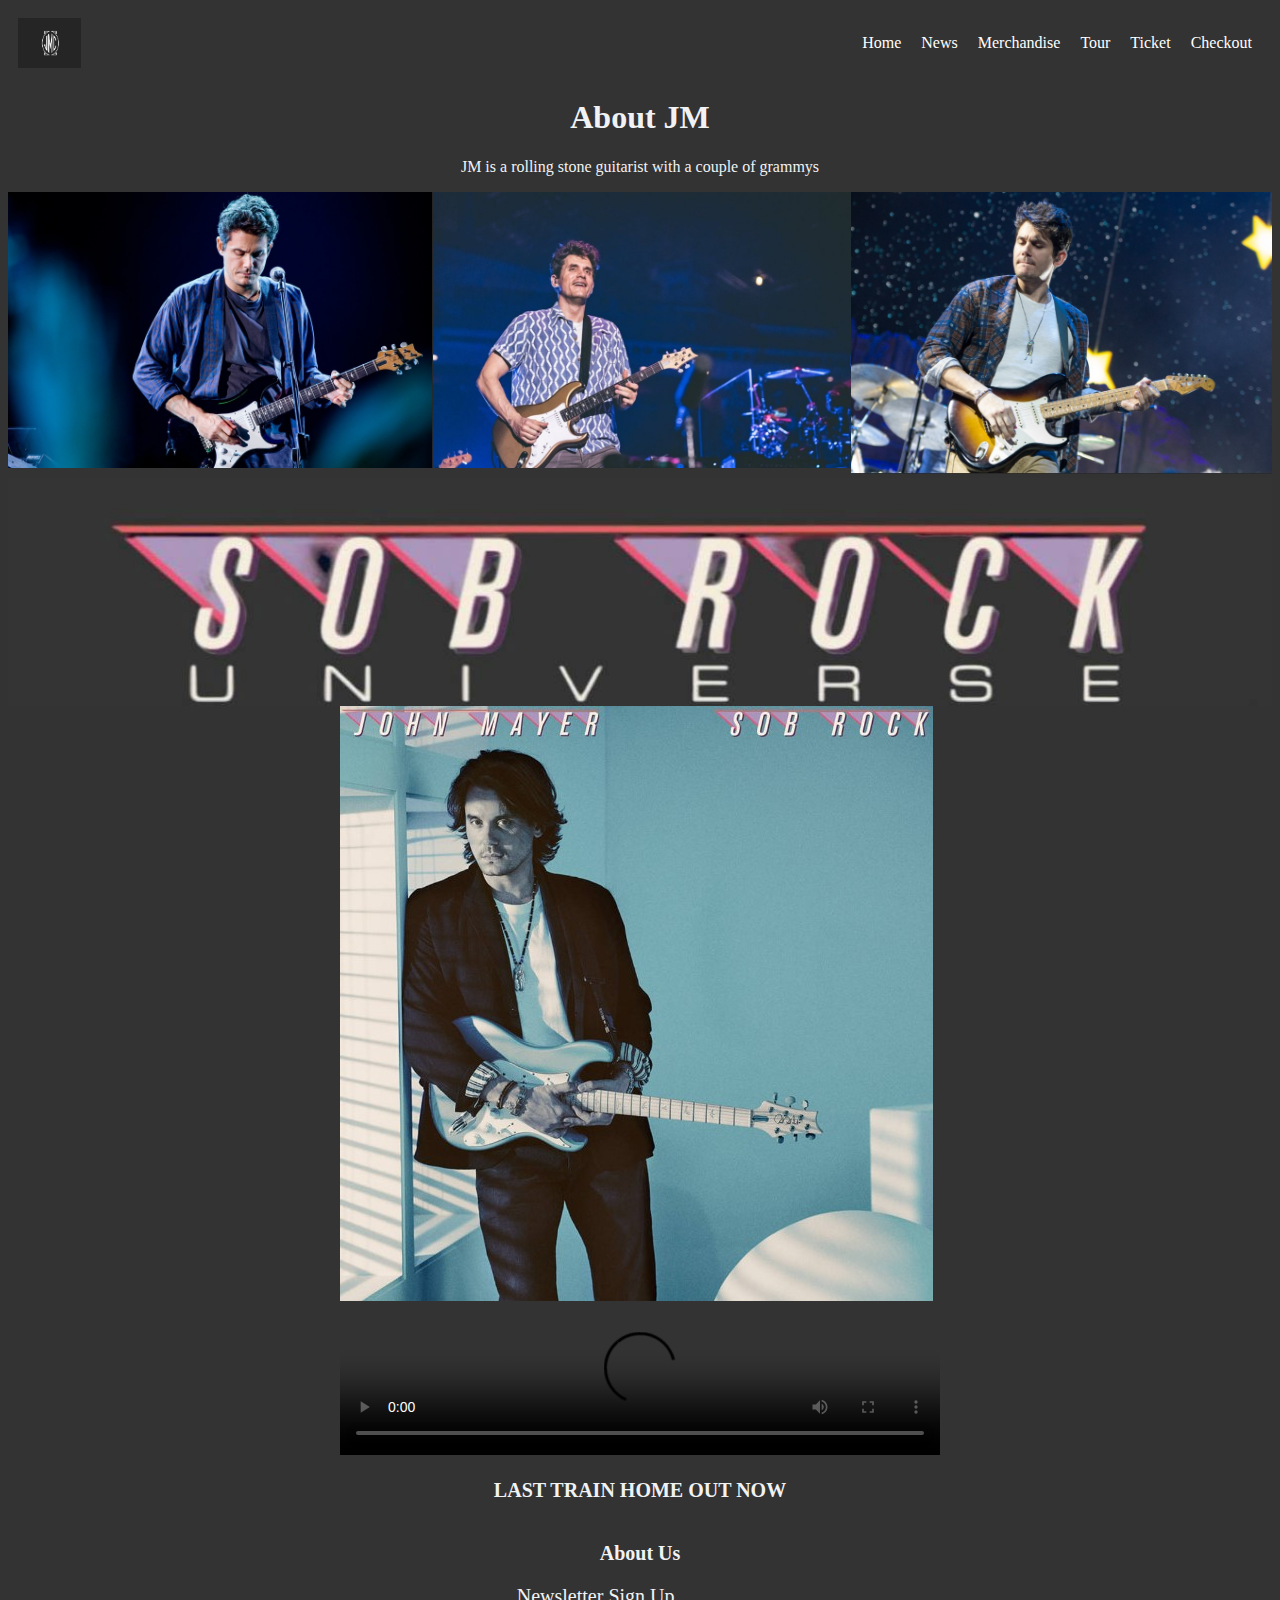
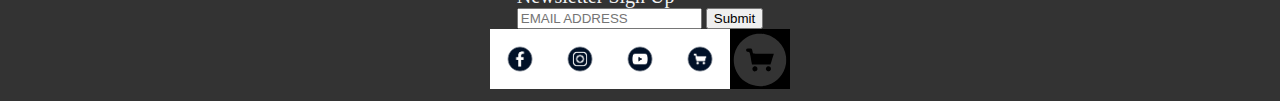
==== index.html @ c59f5573 "Recent changes like adding new images and contents" ====
<!DOCTYPE html>
<html>
<meta name="viewport" content="width=device-width, initial-scale=1.0">
<head>
<link rel="stylesheet" href="css/main.css">
<link rel="stylesheet" href="normalize.css">
<link rel="stylesheet" href="css/index.css">
</head>
<body>
  <div class="navbar">
    <img src="pictures/jmlogo.jpg" alt="Logo">
    <ul>
        <li><a href="index.html">Home</a></li>
        <li><a href="news.html">News</a></li>
        <li><a href="merch.html">Merchandise</a></li>
        <li><a href="tour.html">Tour</a></li>
        <li><a href="ticket.html">Ticket</a></li>
        <li><a href="checkout.html">Checkout</a></li>
    </ul>
</div>

    <div class="grid-container">
      <h1>About JM</h1>
        <p>JM is a rolling stone guitarist with a couple of grammys</p>
      </div>
    <div class="row">
        <div class="col-md-4">
            <img src="pictures/john2.jpeg" style="width:100%;">
        </div>
        <div class="col-md-4">
            <img src="pictures/john3.jpeg" style="width:100%;">
        </div>
        <div class="col-md-4">
            <img src="pictures/john4.jpg" style="width:100%;">
      </div>
    </div>

    <div class = "container">
      <img src="pictures/johnnnn.jpg" style="width:100%;">
  </div>

 
		<div class="music-container">
			<div class="split">
				<div class="side">
					<img src="pictures/john6.jpg" alt="John Mayer - Sob Rock" class="cover">
				</div>

        <div>
          <video class="center" src="https://www.youtube.com/embed/66Ne5dVDfLM?si=j6blOcLI2Rs_2-Ev"  controls poster="john10.jpg" width="600">⁪</video>
          <h3>LAST TRAIN HOME OUT NOW</h3>
        </div>
      
        <footer>
          <div class="footercontainer">
              <div class="row">
                      <h3>About Us</h3>
                  </div>
                  <div class="container">
                    <form action="https://subs.sonymusicfans.com/submit" class="newsletter" method="post">
                      <label class="h3" for="email-address">Newsletter Sign Up</label>
                      <div class="inputs-wrap">
                        <input autocomplete="off" id="email-address" name="field_email_address" placeholder="EMAIL ADDRESS" required="" type="email">
                        <input name="form" type="hidden" value="32664">
                        <input name="default_mailing_list" type="hidden" value="a0S61000001YpzyEAC">
                        <input name="ae" type="hidden" value="5b67bb2f1fc43016bbf7bd855b3efcf2a8a1ffe6c68021f6134895b0fabf77f7">
                        <input name="ae_brand_id" type="hidden" value="3444551">
                        <input name="ae_segment_id" type="hidden" value="166183">
                        <input name="ae_activities" type="hidden" value="{'actions':{'formsubmission':17745},'mailing_list_optins':{'a0S61000001YpzyEAC':17746}}">
                        <button class="newsletter-submit" type="submit">Submit</button>
                      </div>
                    </form>
                  </div>
                  
                  
                    <div class="social">
                      <div class="row">
                      <div style="display: flex; justify-content: center; align-items: center">
                      <a href="https://www.facebook.com/johnmayer/" aria-label="facebook" target="_blank">
                        <img src="pictures/1.png" alt="" width="60" height="60" >
                      </a>
                      </div>
                      <div style="display: flex; justify-content: center; align-items: center">
                      <a href="https://www.instagram.com/johnmayer/" aria-label="instagram" target="_blank">
                        <img src="pictures/2.png" alt="" width="60" height="60">
                      </a>
                      </div>
                      <div style="display: flex; justify-content: center; align-items: center">
                      <a href="https://www.youtube.com/johnmayer" aria-label="youtube" target="_blank">
                        <img src="pictures/3.png" alt="" width="60" height="60" >
                      </a>
                      </div>
                      <div style="display: flex; justify-content: center; align-items: center">
                      <a href="https://twitter.com/johnmayer" aria-label="twitter" target="_blank">
                        <img src="pictures/4.png" alt="" width="60" height="60">
                      </a>
                      </div>
                      <div style="display: flex; justify-content: center; align-items: center">
                      <a href="https://johnmayerstore.com/" aria-label="store" target="_blank">
                        <img src="pictures/5.svg" alt="" width="60" height="60" >
                      </a>
                    </div>
                  </div>
              </div>
            </div>
          </div>
      </footer>
      
      
        
		</div>
  </div>
   

</div>

</div>


  
  



<!-- <section class="section slideshow-promo">

		
  <slideshow-component id="Slideshow-main" class="slider-mobile-gutter mobile-text-below desktop-text-side" role="region" aria-roledescription="The Weeknd promoted items" aria-label="Slideshow">
        <div class="slideshow__controls slideshow__controls--top slider-buttons no-js-hidden slideshow__controls--border-radius-mobile">
        <button type="button" class="slider-button slider-button--prev" name="previous" aria-label="Previous slide" aria-controls="Slider-main">
          <svg aria-hidden="true" focusable="false" role="presentation" class="icon icon-caret" viewBox="0 0 10 6">
      <path fill-rule="evenodd" clip-rule="evenodd" d="M9.354.646a.5.5 0 00-.708 0L5 4.293 1.354.646a.5.5 0 00-.708.708l4 4a.5.5 0 00.708 0l4-4a.5.5 0 000-.708z" fill="currentColor"></path>
  </svg>			</button>
        <div class="slider-counter slider-counter--dots">
                    <div class="slideshow__control-wrapper">
                            <button class="slider-counter__link link slider-counter__link--dots" aria-label="Load slide 1 of 6" aria-controls="Slider-main">
                  <span class="dot"></span>							</button>
                            <button class="slider-counter__link link slider-counter__link--dots" aria-label="Load slide 2 of 6" aria-controls="Slider-main">
                  <span class="dot"></span>							</button>
                            <button class="slider-counter__link link slider-counter__link--dots" aria-label="Load slide 3 of 6" aria-controls="Slider-main">
                  <span class="dot"></span>							</button>
                            <button class="slider-counter__link link slider-counter__link--dots" aria-label="Load slide 4 of 6" aria-controls="Slider-main">
                  <span class="dot"></span>							</button>
                            <button class="slider-counter__link link slider-counter__link--dots" aria-label="Load slide 5 of 6" aria-controls="Slider-main">
                  <span class="dot"></span>							</button>
                            <button class="slider-counter__link link slider-counter__link--dots" aria-label="Load slide 6 of 6" aria-controls="Slider-main">
                  <span class="dot"></span>							</button>
                        </div>
                </div>
        <button type="button" class="slider-button slider-button--next" name="next" aria-label="Next slide" aria-controls="Slider-main">
          <svg aria-hidden="true" focusable="false" role="presentation" class="icon icon-caret" viewBox="0 0 10 6">
      <path fill-rule="evenodd" clip-rule="evenodd" d="M9.354.646a.5.5 0 00-.708 0L5 4.293 1.354.646a.5.5 0 00-.708.708l4 4a.5.5 0 00.708 0l4-4a.5.5 0 000-.708z" fill="currentColor"></path>
  </svg>			</button>
                <button class="slideshow__autoplay slider-button no-js-hidden" type="button" aria-label="Pause slideshow">
            <svg class="icon icon-pause" viewBox="0 0 8 12" fill="none" xmlns="http://www.w3.org/2000/svg" focusable="false" aria-hidden="true">
      <path d="M1.2 0.75C0.813401 0.75 0.5 0.985051 0.5 1.275V10.725C0.5 11.0149 0.813401 11.25 1.2 11.25C1.5866 11.25 1.9 11.0149 1.9 10.725V1.275C1.9 0.985051 1.5866 0.75 1.2 0.75Z" fill="currentColor"></path>
      <path d="M6.8 0.75C6.4134 0.75 6.1 0.985051 6.1 1.275V10.725C6.1 11.0149 6.4134 11.25 6.8 11.25C7.1866 11.25 7.5 11.0149 7.5 10.725V1.275C7.5 0.985051 7.1866 0.75 6.8 0.75Z" fill="currentColor"></path>
  </svg>					<svg xmlns="http://www.w3.org/2000/svg" aria-hidden="true" focusable="false" role="presentation" class="icon icon-play" fill="none" viewBox="0 0 10 14">
      <path fill-rule="evenodd" clip-rule="evenodd" d="M1.48177 0.814643C0.81532 0.448245 0 0.930414 0 1.69094V12.2081C0 12.991 0.858787 13.4702 1.52503 13.0592L10.5398 7.49813C11.1918 7.09588 11.1679 6.13985 10.4965 5.77075L1.48177 0.814643Z" fill="currentColor"></path>
  </svg>				</button>
            </div>
    
    <div class="slideshow banner grid grid--1-col slider slider--everywhere banner--xlarge banner--mobile-bottom" id="Slider-main" aria-live="off" aria-atomic="true" data-autoplay="true" data-speed="5">
            <div id="Slide-main-4218" class="slideshow__slide grid__item grid--1-col slider__slide" role="group" aria-roledescription="Slide" aria-label="1 of 6" aria-hidden="false">
          <style>
            #Slide-main-4218 .banner__media::after {
              opacity: 0;
            }
            #Slide-main-4218 .banner__box {
              --alpha-color-background: 1;
            }
          </style>
          <div class="slideshow__media banner__media media">
                        <img class="desktop" srcset=" https://www.theweeknd.com/files/2022/02/desktop-banner1.jpg 375w,
                https://www.theweeknd.com/files/2022/02/desktop-banner1-768x432.jpg 768w,
                https://www.theweeknd.com/files/2022/02/desktop-banner1.jpg 1024w,
                https://www.theweeknd.com/files/2022/02/desktop-banner1-1536x864.jpg 1536w,
                https://www.theweeknd.com/files/2022/02/desktop-banner1.jpg 2048w" sizes="100vw" src="https://www.theweeknd.com/files/2022/02/desktop-banner1-1536x864.jpg" loading="lazy" alt="" width="1600" height="900">
                    </div>
                    <div class="slideshow__text-wrapper banner__content banner__content--bottom-left banner--mobile-bottom page-width">
              <div class="slideshow__text banner__box content-container content-container--full-width-mobile gradient color-background-1 slideshow__text--left slideshow__text-mobile--left">
                <h2 class="banner__heading">
                  AFTER HOURS TIL DAWN TOUR							</h2>
                                <div class="banner__text">
                    <a class="link link--text full-unstyled-link  h3" href="/tour" target="_blank">
                      <span>
                        CLICK FOR DATES										</span>
                    </a>


























</body>
</html> -->
---- css/main.css ----
body {
    background-color: #333333;
  }
  .grid-container {
   text-align: center;
  }

  .row{
    display: flex;
    justify-content: center;
  }

 
  h1 {
    color: #f1f2f3;
    text-align: center;
    font-family: Helvetica Neue;
   }
    h2 {
     color: #f1f2f3;
     text-align: center;
     font-family: Helvetica Neue;
    }
    p {
     color: #f1f2f3;  
     font-family: Helvetica Neue;
    }
  
    a{color:#f1f2f3; }

    *{
      box-sizing: border-box;
    }
 
.buttons, .music-container{
    display: flex;
    flex-wrap: wrap;
    flex-direction: column;
    justify-content: center;
    align-items: center;
    gap: 20px;
}

h3{
  text-align: center;
  font-size: 20px;
  font-family: Helvetica Neue;
  color: #f1f2f3;
}

form{
  display: block;
  margin-top: 0em;
}
.h3 {
  font-size: 20px;
  gap: 20px;
  font-family: Helvetica Neue;
  color: #f1f2f3;
}

.navbar {
  display: flex;
  justify-content: space-between;
  align-items: center;
  background-color: #333;
  color: #fff;
  padding: 10px;
  margin: auto; /* add this line to center the navbar */
  max-width: auto; /* add this line to limit the width of the navbar */
}
.navbar img {
  height: 50px;
  margin-right: 10px; /* add this line to move the logo to the left */
}
.navbar ul {
  display: flex;
  list-style: none;
  margin: 0;
  padding: 0;
}
.navbar li {
  margin: 0 10px;
}
.navbar a {
  color: #fff;
  text-decoration: none;
}
---- css/index.css ----
.container{
    width: 100%;
    height: 100%;
    
    display: flex;
    flex-direction: column;
    justify-content: center;
    align-items: center;
}
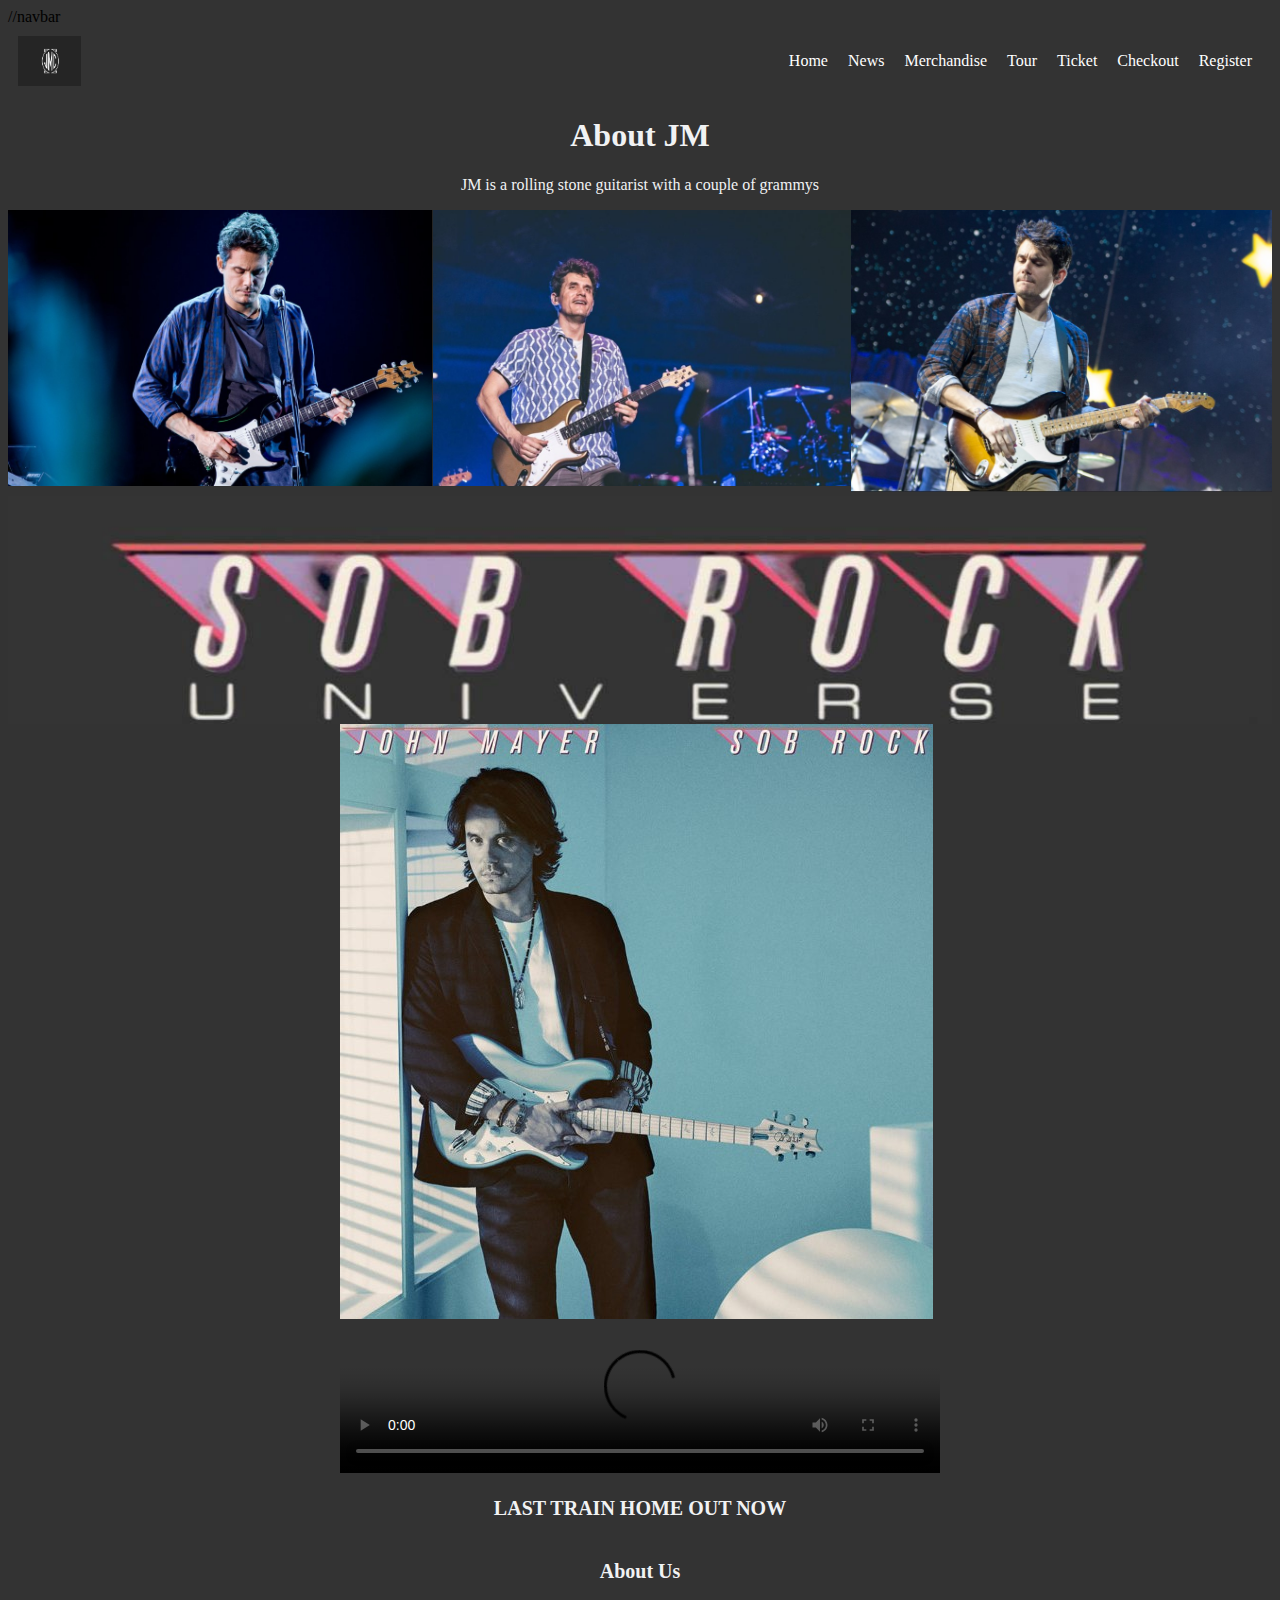
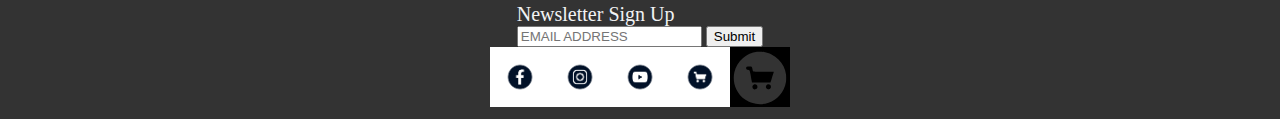
==== commit de321f9f: "change functionality such as registration" ====
--- a/index.html
+++ b/index.html
@@ -7,6 +7,7 @@
 <link rel="stylesheet" href="css/index.css">
 </head>
 <body>
+  //navbar
   <div class="navbar">
     <img src="pictures/jmlogo.jpg" alt="Logo">
     <ul>
@@ -16,8 +17,10 @@
         <li><a href="tour.html">Tour</a></li>
         <li><a href="ticket.html">Ticket</a></li>
         <li><a href="checkout.html">Checkout</a></li>
+        <li><a href="registration.html">Register</a></li>
     </ul>
 </div>
+
 
     <div class="grid-container">
       <h1>About JM</h1>
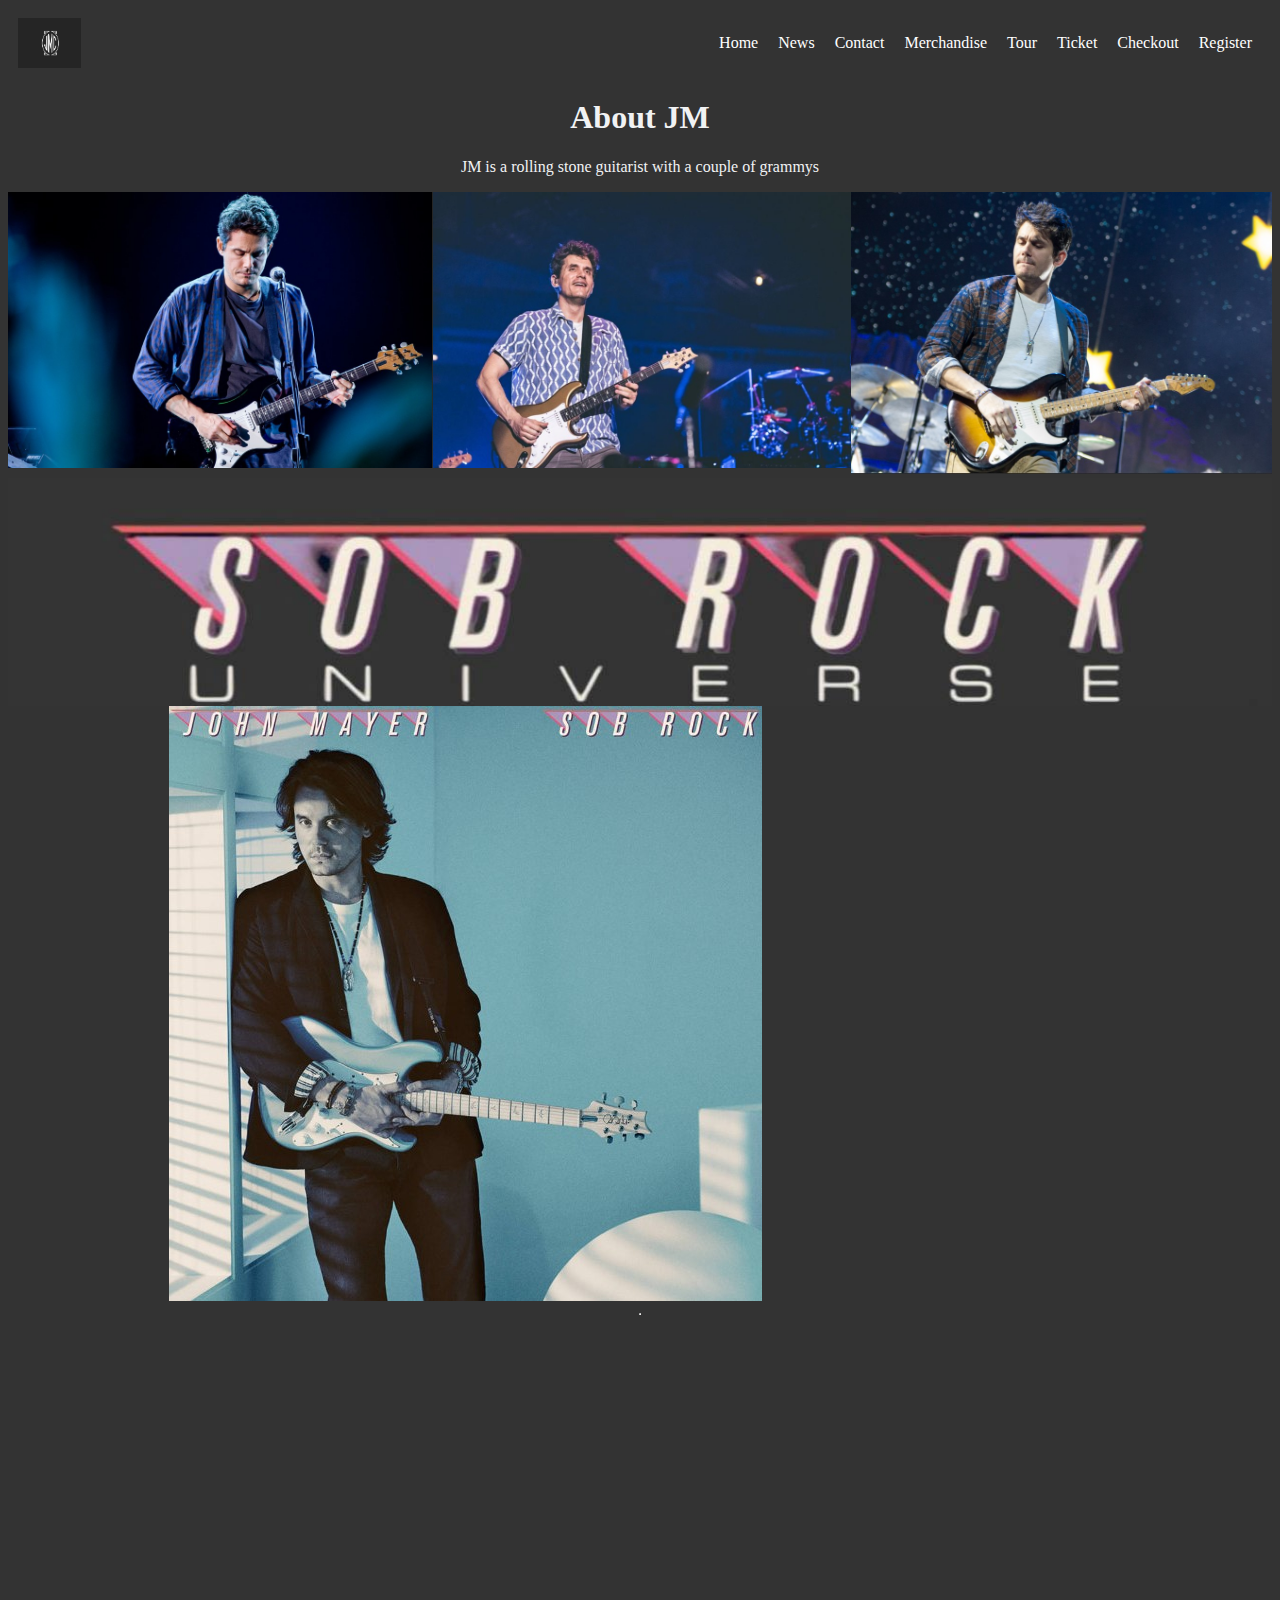
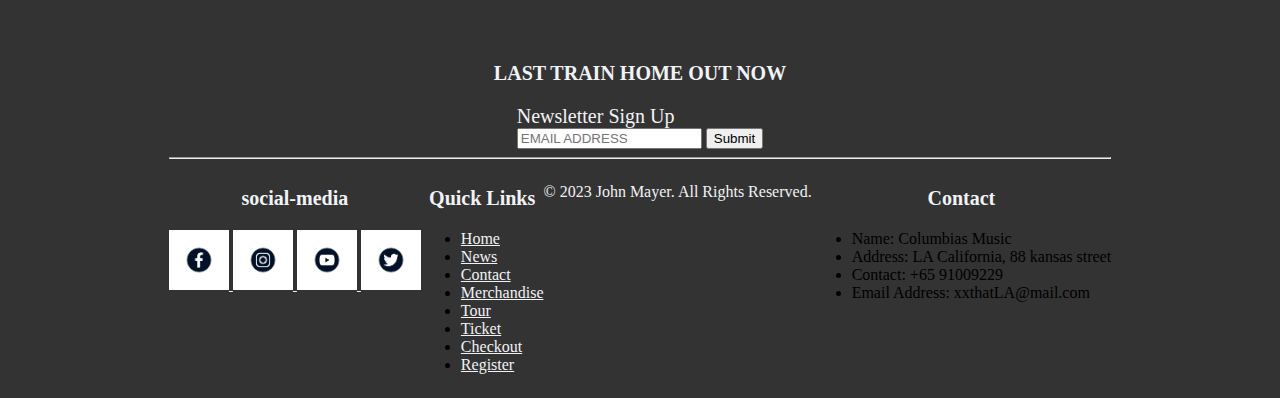
==== commit faf79727: "this is the home page with a new footer" ====
--- a/index.html
+++ b/index.html
@@ -7,20 +7,19 @@
 <link rel="stylesheet" href="css/index.css">
 </head>
 <body>
-  //navbar
   <div class="navbar">
     <img src="pictures/jmlogo.jpg" alt="Logo">
     <ul>
-        <li><a href="index.html">Home</a></li>
-        <li><a href="news.html">News</a></li>
-        <li><a href="merch.html">Merchandise</a></li>
-        <li><a href="tour.html">Tour</a></li>
-        <li><a href="ticket.html">Ticket</a></li>
-        <li><a href="checkout.html">Checkout</a></li>
-        <li><a href="registration.html">Register</a></li>
+      <li><a href="index.html">Home</a></li>
+      <li><a href="news.html">News</a></li>
+      <li><a href="contact.html">Contact</a></li>
+      <li><a href="merch.html">Merchandise</a></li>
+      <li><a href="tour.html">Tour</a></li>
+      <li><a href="ticket.html">Ticket</a></li>
+      <li><a href="checkout.html">Checkout</a></li>
+      <li><a href="registration.html">Register</a></li>
     </ul>
 </div>
-
 
     <div class="grid-container">
       <h1>About JM</h1>
@@ -48,16 +47,18 @@
 				<div class="side">
 					<img src="pictures/john6.jpg" alt="John Mayer - Sob Rock" class="cover">
 				</div>
-
+      <div class="row">
+        <hr>
+      </div>
         <div>
-          <video class="center" src="https://www.youtube.com/embed/66Ne5dVDfLM?si=j6blOcLI2Rs_2-Ev"  controls poster="john10.jpg" width="600">⁪</video>
+          <iframe width="595" height="315" src="https://www.youtube.com/embed/1uJC7myYiQw?si=WsvlJCvz4L5gnu4i" title="YouTube video player" frameborder="0" allow="accelerometer; autoplay; clipboard-write; encrypted-media; gyroscope; picture-in-picture; web-share" allowfullscreen></iframe>
           <h3>LAST TRAIN HOME OUT NOW</h3>
         </div>
-      
+
         <footer>
           <div class="footercontainer">
               <div class="row">
-                      <h3>About Us</h3>
+                  
                   </div>
                   <div class="container">
                     <form action="https://subs.sonymusicfans.com/submit" class="newsletter" method="post">
@@ -74,40 +75,54 @@
                       </div>
                     </form>
                   </div>
-                  
-                  
-                    <div class="social">
+                  <hr>
+                  <footer>
+                    <div class="container">
                       <div class="row">
-                      <div style="display: flex; justify-content: center; align-items: center">
-                      <a href="https://www.facebook.com/johnmayer/" aria-label="facebook" target="_blank">
-                        <img src="pictures/1.png" alt="" width="60" height="60" >
-                      </a>
+                        <div class="col-md-6">
+                          <h3>social-media</h3>
+                          <div class="social">
+                            <a href="https://www.facebook.com/johnmayer/" aria-label="facebook" target="_blank">
+                              <img src="pictures/1.png" alt="" width="60" height="60">
+                            </a>
+                            <a href="https://www.instagram.com/johnmayer/" aria-label="instagram" target="_blank">
+                              <img src="pictures/2.png" alt="" width="60" height="60">
+                            </a>
+                            <a href="https://www.youtube.com/johnmayer" aria-label="youtube" target="_blank">
+                              <img src="pictures/3.png" alt="" width="60" height="60">
+                            </a>
+                            <a href="https://twitter.com/johnmayer" aria-label="twitter" target="_blank">
+                              <img src="pictures/5.png" alt="" width="60" height="60">
+                            </a>
+                          </div>
+                        </div>
+                        <div class="col-md-3">
+                          <h3>Quick Links</h3>
+                          <ul>
+                            <li><a href="index.html">Home</a></li>
+                            <li><a href="news.html">News</a></li>
+                            <li><a href="contact.html">Contact</a></li>
+                            <li><a href="merch.html">Merchandise</a></li>
+                            <li><a href="tour.html">Tour</a></li>
+                            <li><a href="ticket.html">Ticket</a></li>
+                            <li><a href="checkout.html">Checkout</a></li>
+                            <li><a href="registration.html">Register</a></li>
+                          </ul>
+                        </div>
+                        <p >© 2023 John Mayer. All Rights Reserved.<br>
+                        <div class="col-md-3">
+                          <h3>Contact</h3>
+                          <ul class="social-media">
+                            <!-- Add your contacts here -->
+                            <li>Name: Columbias Music</li>
+                            <li>Address: LA California, 88  kansas street</li>
+                            <li>Contact: +65 91009229</li>
+                            <li>Email Address: xxthatLA@mail.com</li>
+                          </ul>
+                        </div>
                       </div>
-                      <div style="display: flex; justify-content: center; align-items: center">
-                      <a href="https://www.instagram.com/johnmayer/" aria-label="instagram" target="_blank">
-                        <img src="pictures/2.png" alt="" width="60" height="60">
-                      </a>
-                      </div>
-                      <div style="display: flex; justify-content: center; align-items: center">
-                      <a href="https://www.youtube.com/johnmayer" aria-label="youtube" target="_blank">
-                        <img src="pictures/3.png" alt="" width="60" height="60" >
-                      </a>
-                      </div>
-                      <div style="display: flex; justify-content: center; align-items: center">
-                      <a href="https://twitter.com/johnmayer" aria-label="twitter" target="_blank">
-                        <img src="pictures/4.png" alt="" width="60" height="60">
-                      </a>
-                      </div>
-                      <div style="display: flex; justify-content: center; align-items: center">
-                      <a href="https://johnmayerstore.com/" aria-label="store" target="_blank">
-                        <img src="pictures/5.svg" alt="" width="60" height="60" >
-                      </a>
                     </div>
-                  </div>
-              </div>
-            </div>
-          </div>
-      </footer>
+                  </footer>
       
       
         
@@ -125,95 +140,3 @@
 
 
 
-<!-- <section class="section slideshow-promo">
-
-		
-  <slideshow-component id="Slideshow-main" class="slider-mobile-gutter mobile-text-below desktop-text-side" role="region" aria-roledescription="The Weeknd promoted items" aria-label="Slideshow">
-        <div class="slideshow__controls slideshow__controls--top slider-buttons no-js-hidden slideshow__controls--border-radius-mobile">
-        <button type="button" class="slider-button slider-button--prev" name="previous" aria-label="Previous slide" aria-controls="Slider-main">
-          <svg aria-hidden="true" focusable="false" role="presentation" class="icon icon-caret" viewBox="0 0 10 6">
-      <path fill-rule="evenodd" clip-rule="evenodd" d="M9.354.646a.5.5 0 00-.708 0L5 4.293 1.354.646a.5.5 0 00-.708.708l4 4a.5.5 0 00.708 0l4-4a.5.5 0 000-.708z" fill="currentColor"></path>
-  </svg>			</button>
-        <div class="slider-counter slider-counter--dots">
-                    <div class="slideshow__control-wrapper">
-                            <button class="slider-counter__link link slider-counter__link--dots" aria-label="Load slide 1 of 6" aria-controls="Slider-main">
-                  <span class="dot"></span>							</button>
-                            <button class="slider-counter__link link slider-counter__link--dots" aria-label="Load slide 2 of 6" aria-controls="Slider-main">
-                  <span class="dot"></span>							</button>
-                            <button class="slider-counter__link link slider-counter__link--dots" aria-label="Load slide 3 of 6" aria-controls="Slider-main">
-                  <span class="dot"></span>							</button>
-                            <button class="slider-counter__link link slider-counter__link--dots" aria-label="Load slide 4 of 6" aria-controls="Slider-main">
-                  <span class="dot"></span>							</button>
-                            <button class="slider-counter__link link slider-counter__link--dots" aria-label="Load slide 5 of 6" aria-controls="Slider-main">
-                  <span class="dot"></span>							</button>
-                            <button class="slider-counter__link link slider-counter__link--dots" aria-label="Load slide 6 of 6" aria-controls="Slider-main">
-                  <span class="dot"></span>							</button>
-                        </div>
-                </div>
-        <button type="button" class="slider-button slider-button--next" name="next" aria-label="Next slide" aria-controls="Slider-main">
-          <svg aria-hidden="true" focusable="false" role="presentation" class="icon icon-caret" viewBox="0 0 10 6">
-      <path fill-rule="evenodd" clip-rule="evenodd" d="M9.354.646a.5.5 0 00-.708 0L5 4.293 1.354.646a.5.5 0 00-.708.708l4 4a.5.5 0 00.708 0l4-4a.5.5 0 000-.708z" fill="currentColor"></path>
-  </svg>			</button>
-                <button class="slideshow__autoplay slider-button no-js-hidden" type="button" aria-label="Pause slideshow">
-            <svg class="icon icon-pause" viewBox="0 0 8 12" fill="none" xmlns="http://www.w3.org/2000/svg" focusable="false" aria-hidden="true">
-      <path d="M1.2 0.75C0.813401 0.75 0.5 0.985051 0.5 1.275V10.725C0.5 11.0149 0.813401 11.25 1.2 11.25C1.5866 11.25 1.9 11.0149 1.9 10.725V1.275C1.9 0.985051 1.5866 0.75 1.2 0.75Z" fill="currentColor"></path>
-      <path d="M6.8 0.75C6.4134 0.75 6.1 0.985051 6.1 1.275V10.725C6.1 11.0149 6.4134 11.25 6.8 11.25C7.1866 11.25 7.5 11.0149 7.5 10.725V1.275C7.5 0.985051 7.1866 0.75 6.8 0.75Z" fill="currentColor"></path>
-  </svg>					<svg xmlns="http://www.w3.org/2000/svg" aria-hidden="true" focusable="false" role="presentation" class="icon icon-play" fill="none" viewBox="0 0 10 14">
-      <path fill-rule="evenodd" clip-rule="evenodd" d="M1.48177 0.814643C0.81532 0.448245 0 0.930414 0 1.69094V12.2081C0 12.991 0.858787 13.4702 1.52503 13.0592L10.5398 7.49813C11.1918 7.09588 11.1679 6.13985 10.4965 5.77075L1.48177 0.814643Z" fill="currentColor"></path>
-  </svg>				</button>
-            </div>
-    
-    <div class="slideshow banner grid grid--1-col slider slider--everywhere banner--xlarge banner--mobile-bottom" id="Slider-main" aria-live="off" aria-atomic="true" data-autoplay="true" data-speed="5">
-            <div id="Slide-main-4218" class="slideshow__slide grid__item grid--1-col slider__slide" role="group" aria-roledescription="Slide" aria-label="1 of 6" aria-hidden="false">
-          <style>
-            #Slide-main-4218 .banner__media::after {
-              opacity: 0;
-            }
-            #Slide-main-4218 .banner__box {
-              --alpha-color-background: 1;
-            }
-          </style>
-          <div class="slideshow__media banner__media media">
-                        <img class="desktop" srcset=" https://www.theweeknd.com/files/2022/02/desktop-banner1.jpg 375w,
-                https://www.theweeknd.com/files/2022/02/desktop-banner1-768x432.jpg 768w,
-                https://www.theweeknd.com/files/2022/02/desktop-banner1.jpg 1024w,
-                https://www.theweeknd.com/files/2022/02/desktop-banner1-1536x864.jpg 1536w,
-                https://www.theweeknd.com/files/2022/02/desktop-banner1.jpg 2048w" sizes="100vw" src="https://www.theweeknd.com/files/2022/02/desktop-banner1-1536x864.jpg" loading="lazy" alt="" width="1600" height="900">
-                    </div>
-                    <div class="slideshow__text-wrapper banner__content banner__content--bottom-left banner--mobile-bottom page-width">
-              <div class="slideshow__text banner__box content-container content-container--full-width-mobile gradient color-background-1 slideshow__text--left slideshow__text-mobile--left">
-                <h2 class="banner__heading">
-                  AFTER HOURS TIL DAWN TOUR							</h2>
-                                <div class="banner__text">
-                    <a class="link link--text full-unstyled-link  h3" href="/tour" target="_blank">
-                      <span>
-                        CLICK FOR DATES										</span>
-                    </a>
-
-
-
-
-
-
-
-
-
-
-
-
-
-
-
-
-
-
-
-
-
-
-
-
-
-
-</body>
-</html> -->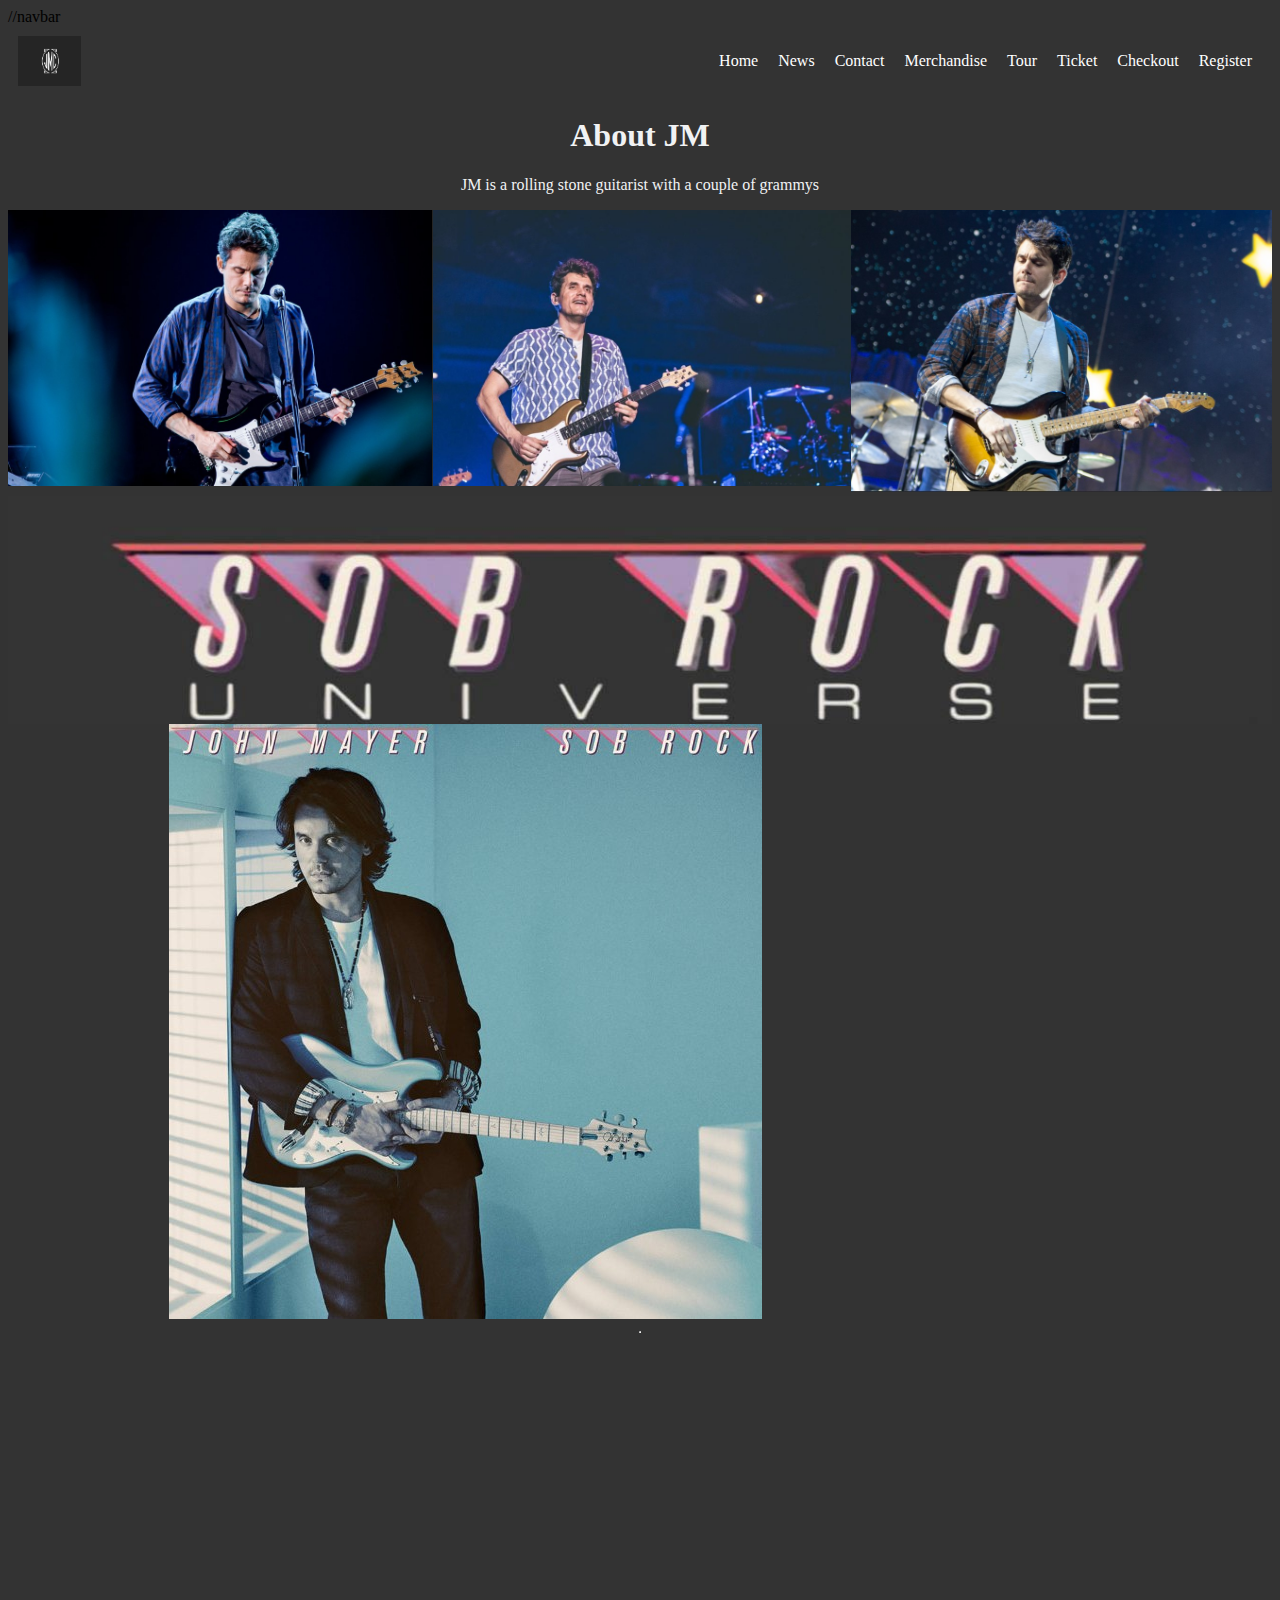
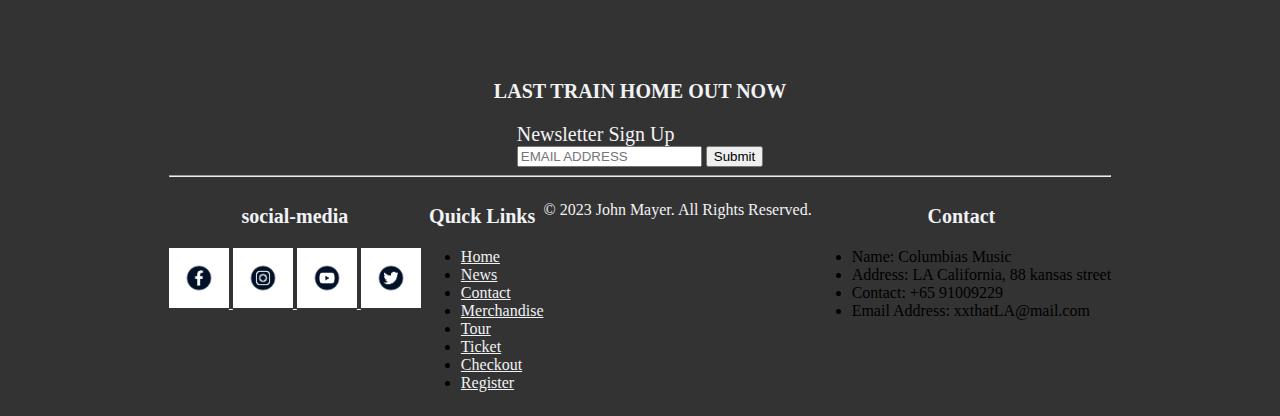
==== commit d3223d15: "Merge branch 'main' of https://github.com/jigglewiggle101/port1" ====
--- a/index.html
+++ b/index.html
@@ -7,6 +7,7 @@
 <link rel="stylesheet" href="css/index.css">
 </head>
 <body>
+  //navbar
   <div class="navbar">
     <img src="pictures/jmlogo.jpg" alt="Logo">
     <ul>
@@ -20,6 +21,7 @@
       <li><a href="registration.html">Register</a></li>
     </ul>
 </div>
+
 
     <div class="grid-container">
       <h1>About JM</h1>
